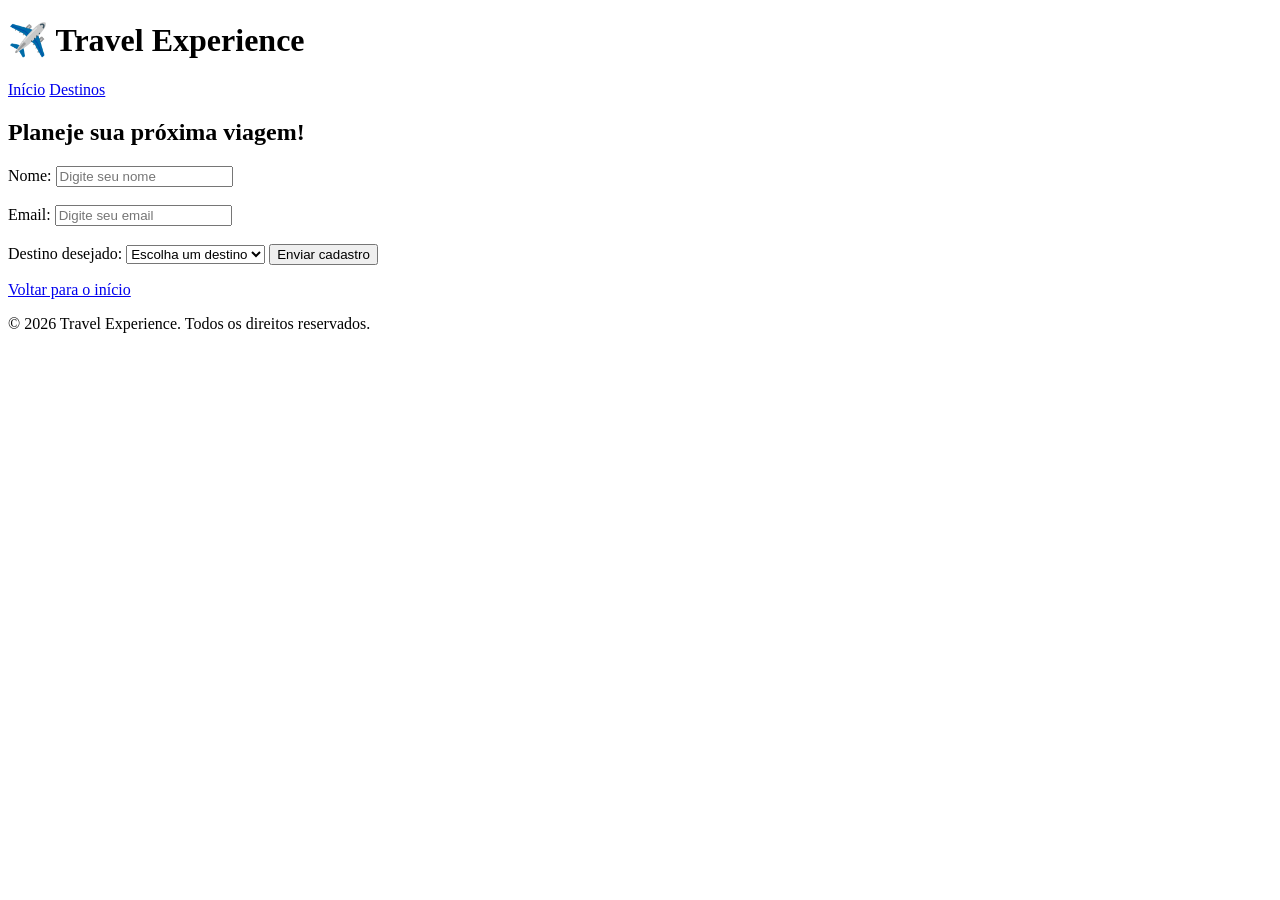
==== cadastro.html @ 95420854 "Travel" ====
<!DOCTYPE html>
<html lang="pt-BR">
<head>
    <meta charset="UTF-8">
    <meta name="viewport" content="width=device-width, initial-scale=1.0">
    <title>Cadastro | Travel Experience</title>
    <link rel="stylesheet" href="Travel-Experience/css/style.css">
    <link rel="stylesheet" href="Travel-Experience/js/script.js">
</head>
<body>
    
    <header>
        <h1>✈️ Travel Experience</h1>
        <p></p>
        <nav>
            <a href="index.html">Início</a>
            <a href="index.html#destino">Destinos</a>  
        </nav>
    </header>

    <main class="area-cadastro">
        <form id="formCadastro">
            <h2>Planeje sua próxima viagem!</h2>

            <label for="nome">Nome:</label>
            <input type="text" id="nome" placeholder="Digite seu nome" required>
                <br><br>
            <label for="nome">Email:</label>
            <input type="text" id="email" placeholder="Digite seu email" required>
                <br><br>
            <label for="destino">Destino desejado:</label>
            <select id="destino" required>
                <option value="">Escolha um destino</option>
                <option value="Rio de Janeiro">Rio de Janeiro</option>
                <option value="Paris">Paris</option>
                <option value="Maldivas">Maldivas</option>
            </select>
            <button type="submit">Enviar cadastro</button>
            <p id="mensagem" aria-live="polite"></p>
            <a href="index.html" class="voltar">Voltar para o início</a>

        </form>
        <footer>
            <p>&copy; 2026 Travel Experience. Todos os direitos reservados.</p>
        </footer>
    </main>

</body>
</html>
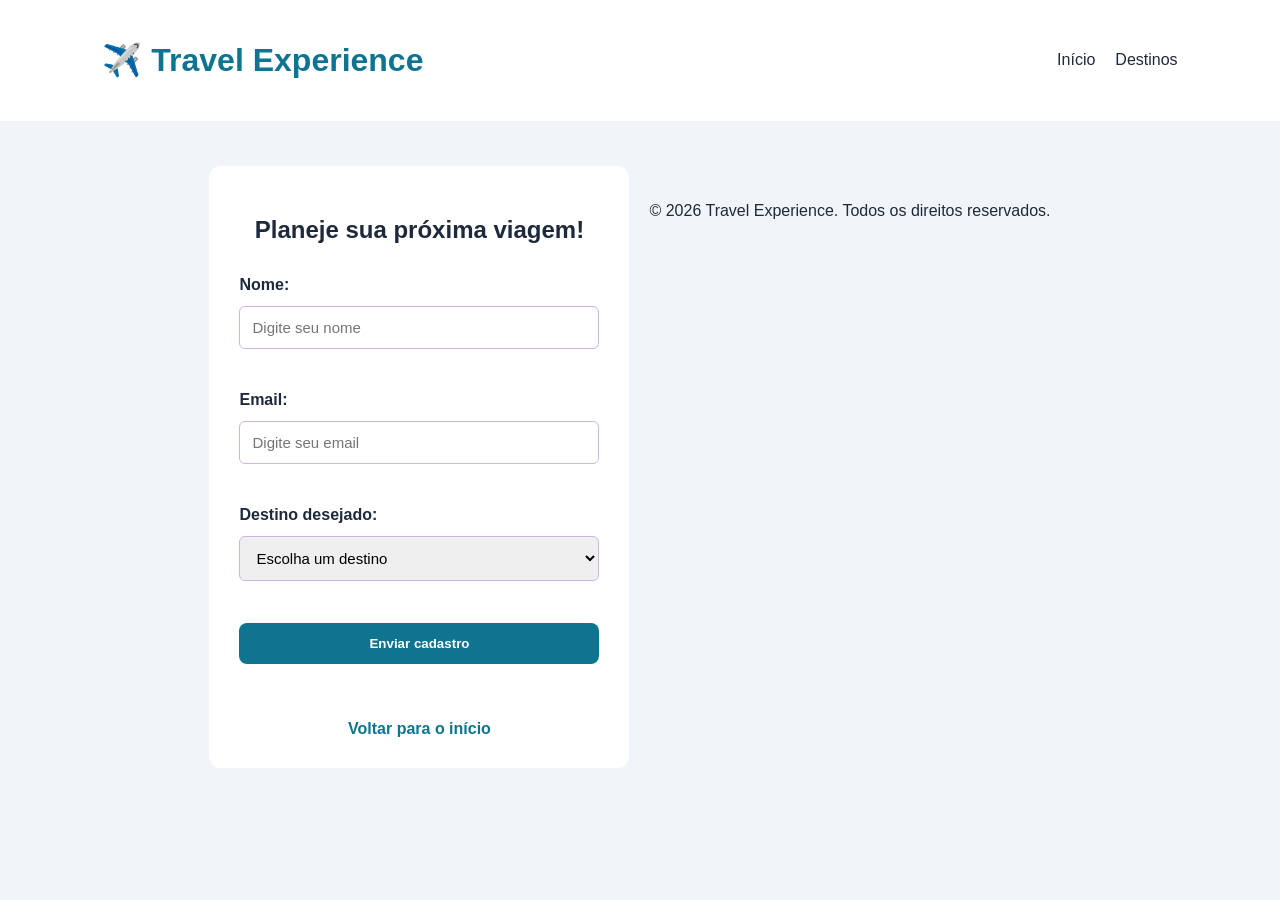
==== commit c39f2863: "Travel 2.0" ====
--- a/cadastro.html
+++ b/cadastro.html
@@ -4,8 +4,8 @@
     <meta charset="UTF-8">
     <meta name="viewport" content="width=device-width, initial-scale=1.0">
     <title>Cadastro | Travel Experience</title>
-    <link rel="stylesheet" href="Travel-Experience/css/style.css">
-    <link rel="stylesheet" href="Travel-Experience/js/script.js">
+    <link rel="stylesheet" href="css/style.css">
+    <link rel="stylesheet" href="js/script.js">
 </head>
 <body>
     
@@ -24,10 +24,10 @@
 
             <label for="nome">Nome:</label>
             <input type="text" id="nome" placeholder="Digite seu nome" required>
-                <br><br>
+                <br>
             <label for="nome">Email:</label>
             <input type="text" id="email" placeholder="Digite seu email" required>
-                <br><br>
+                <br>
             <label for="destino">Destino desejado:</label>
             <select id="destino" required>
                 <option value="">Escolha um destino</option>
@@ -35,13 +35,14 @@
                 <option value="Paris">Paris</option>
                 <option value="Maldivas">Maldivas</option>
             </select>
+            <br>
             <button type="submit">Enviar cadastro</button>
             <p id="mensagem" aria-live="polite"></p>
             <a href="index.html" class="voltar">Voltar para o início</a>
-
+            
         </form>
         <footer>
-            <p>&copy; 2026 Travel Experience. Todos os direitos reservados.</p>
+            <p class="copyright2">&copy; 2026 Travel Experience. Todos os direitos reservados.</p>
         </footer>
     </main>
 
--- a/css/style.css
+++ b/css/style.css
@@ -0,0 +1,152 @@
+:root{
+    --fundo: #f1f5f9;
+    --principal: #0e7490;
+    --hover: #5615ee;
+    --card: #ffffff;
+    --text: #1e293b;
+
+    --transicao: 0.3s;
+}
+*{
+    box-sizing: border-box;
+}
+body{
+    margin: 0;
+    font-family: Arial, Helvetica, sans-serif;
+    background-color: var(--fundo);
+    color: var(--text);
+}
+header{
+    background-color: var(--card);
+    padding: 20px 8%;
+    display: flex;
+    justify-content: space-between;
+    align-items: center;
+}
+header h1{
+    color: var(--principal);
+}
+nav{
+    display: flex;
+    gap: 20px;
+}
+nav a{
+    color: var(--text);
+    text-decoration: none;
+}
+nav a:hover{
+    color: var(--principal);
+}
+.banner{
+    text-align: center;
+    padding: 70px 20px;
+    background-color: linear-gradient(120deg, #cffafe, #e0f2fe);
+}
+.banner h2{
+    font-size: 36px;
+}
+.banner p{
+    margin-bottom: 30px;
+}
+.botao, button{
+    font-weight: bold;
+    display: inline-block;
+    background-color: var(--principal);
+    color: white;
+    padding: 13px 22px;
+    border: none;
+    border-radius: 8px;
+    text-decoration: none;
+    cursor: pointer;
+    transition: var(--transicao);
+}
+button:hover{
+    background-color: var(--hover);
+    transform: translateY(5px);
+}
+.botao:hover{
+    background-color: var(--hover);
+    transform: translateY(-5px);
+}
+.destinos{
+    padding: 35px 8%;
+    text-align: center;
+}
+.container{
+    display: flex;
+    justify-content: center;
+    gap: 20px;
+    flex-wrap: wrap;
+}
+.card{
+    border: 2px solid;
+    background-color: var(--card);
+    padding: 25px;
+    border-radius: 12px;
+    flex: 1;
+    min-width: 200px;
+    max-width: 280px;
+}
+.imagem{
+    font-size: 55px;
+    background-color: #e0f2de;
+    padding: 25px;
+    border-radius: 8px;
+}
+.area-cadastro{
+    display: flex;
+    justify-content: center;
+    padding: 45px 20px;
+}
+form{
+    background-color: var(--card);
+    width: 100%;
+    max-width: 420px;
+    padding: 30px;
+    border-radius: 12px;
+    display: flex;
+    flex-direction: column;
+    gap: 12px;
+}
+form h2{
+    text-align: center;
+}
+label{
+    font-weight: bold;
+}
+input, select{
+    padding: 12px;
+    border: 1px solid #cdb5e1;
+    border-radius: 6px;
+    font-size: 15px;
+}
+input:focus, select:focus{
+    outline: 2px solid var(--principal);
+}
+.voltar{
+    font-weight: bold;
+    text-align: center;
+    color: var(--principal);
+    text-decoration: none;
+}
+#mensagem{
+    text-align: center;
+    color: var(--principal);
+    font-weight: bold;
+}
+footer, .copyright1{
+    text-align: center;
+    padding: 20px;
+}
+@media (max-width 600px){
+    header{
+        flex-direction: column;
+    }
+    nav{
+        flex-wrap: wrap;
+        justify-content: center;
+    }
+    .banner h2{
+        font-size: 27px;
+    }
+}
